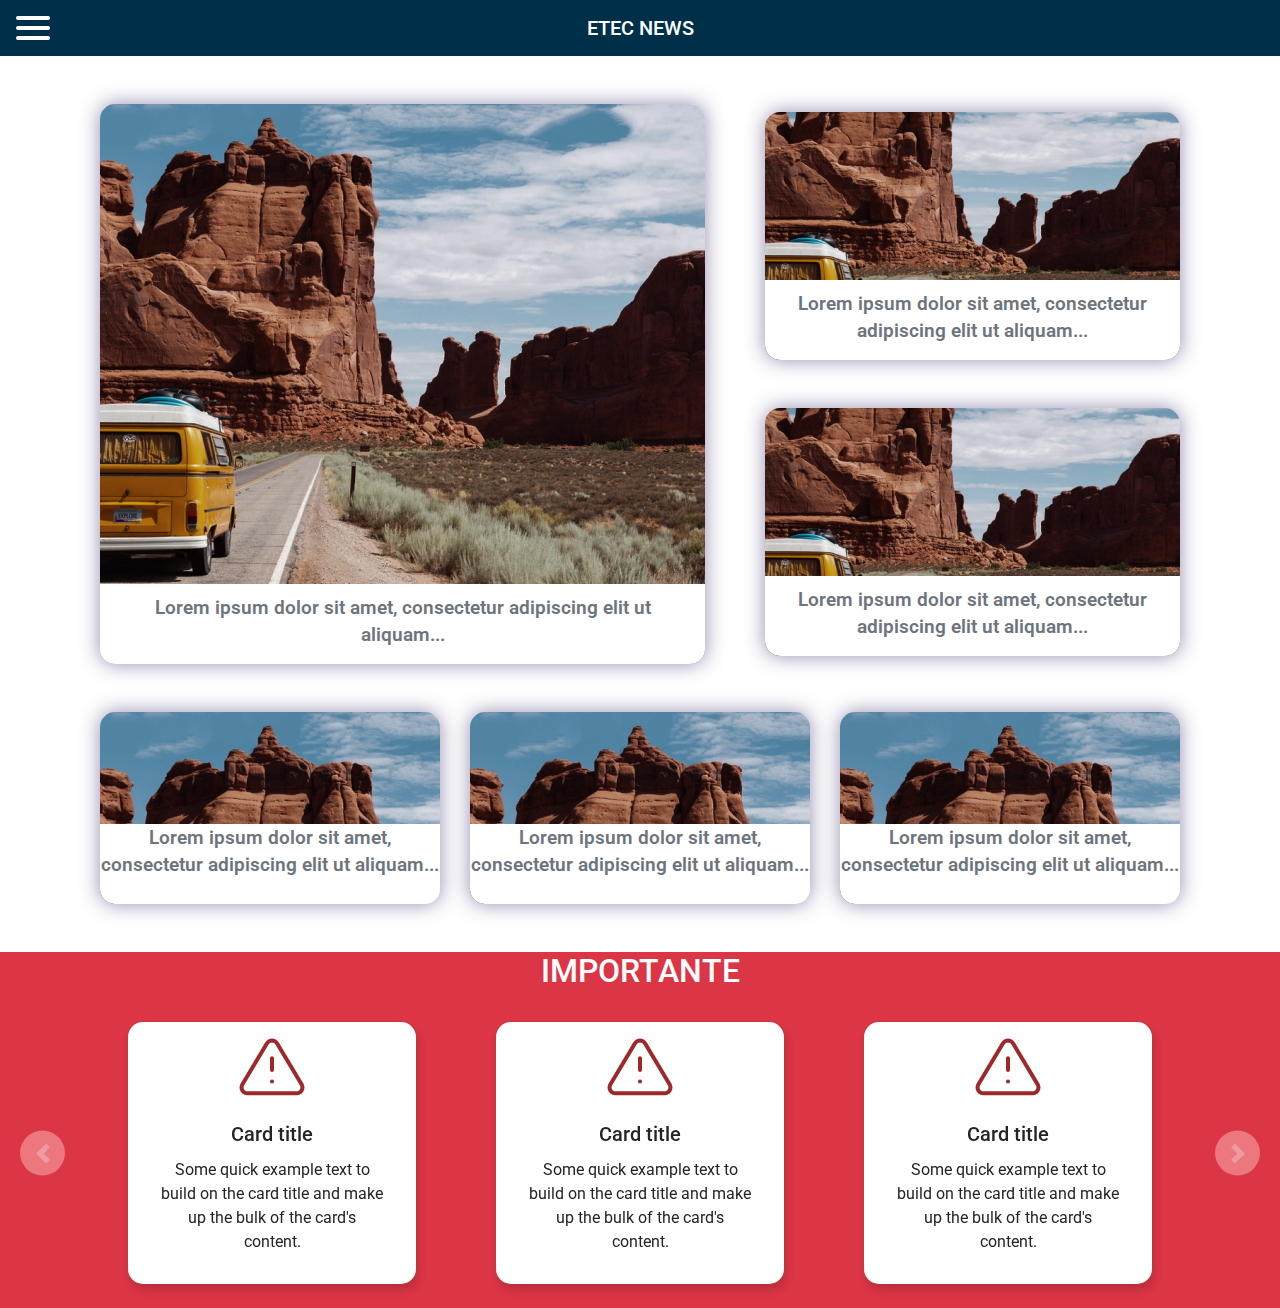
==== home.html @ cc4f2d18 "home" ====
<!doctype html>
<html lang="pt-br">

<head>
    <meta charset="utf-8">
    <meta name="viewport" content="width=device-width, initial-scale=1, shrink-to-fit=no">
    <link rel="stylesheet" href="https://stackpath.bootstrapcdn.com/bootstrap/4.3.1/css/bootstrap.min.css" integrity="sha384-ggOyR0iXCbMQv3Xipma34MD+dH/1fQ784/j6cY/iJTQUOhcWr7x9JvoRxT2MZw1T" crossorigin="anonymous">
    <link rel="stylesheet" href="./css/global.css">
    <title>Etec News</title>
</head>

<body>
    <!-- NAVBAR // SIDEBAR -->
    <nav class="navbar fixed-top">
        <button class="btn menu-btn ">
    <img src="./img/menu.svg" alt="menu" id="abrir">
    </button>
        <h2 class="navbar-brand mx-auto my-auto">ETEC NEWS</h2>

        <div class="dark">
            <!-- SIDEBARR -->
            <div class="sidebar">
                <header>
                    <h3 class="text-center logo-sidebar">ETEC NEWS</h3>
                    <button class="fechar">
                <img src="./img/fechar.svg" alt="fechar">
            </button>
                </header>
                <ul class="category">
                    <li>
                        <img src="./img/home.svg" alt="home">
                        <a href="#"></i>Home</a>
                    </li>
                    <li>
                        <img src="./img/alert-circle.svg" alt="avisos">
                        <a href="#"></i>Avisos</a>
                    </li>
                    <li>
                        <img src="./img/paperclip.svg" alt="noticias">
                        <a href="#"></i>Notícias</a>
                    </li>
                    <li>
                        <img src="./img/film.svg" alt="videos">
                        <a href="#"></i>Vídeos</a>
                    </li>
                </ul>
                <ul class="Help">
                    <li><img src="./img/mail.svg" alt="email">
                        <a href="#"></i>Contate-nos</a>
                    </li>
                    <li><img src="./img/help-circle.svg" alt="duvidas">
                        <a href="#"></i>Dúvidas</a>
                    </li>
                </ul>
            </div>
    </nav>

    <!-- CARDS HOME -->
    <div class="container mt-5 home">
        <div class="row mt-5">
            <div class="col-12 col-sm-12 col-md-7">
                <div class="container-fluid">
                    <div class="row">
                        <div class="col-12 col-sm-12 col-md-12">
                            <div class="box card-home-principal">
                                <div class="content">
                                    <p class="text-secondary">Lorem ipsum dolor sit amet, consectetur adipiscing elit ut aliquam...</p>
                                    <button class="btn btn-primary ver-mais">Ver Mais</button>
                                </div>
                            </div>
                        </div>
                    </div>
                </div>
            </div>
            <div class="col-12 col-sm-12 col-md-5">

                <div class="container-fluid">
                    <div class="row mt-md-2">

                        <div class="col-sm-12 col-md-12">
                            <div class="box card-home  mt-4 mt-md-0">
                                <div class="box card-secundary">
                                    <div class="content">
                                        <p class="text-secondary">Lorem ipsum dolor sit amet, consectetur adipiscing elit ut aliquam...</p>
                                        <button class="btn btn-primary ver-mais">Ver Mais</button>
                                    </div>
                                </div>
                            </div>
                        </div>
                    </div>
                    <div class="row mt-md-5">

                        <div class="col-sm-12 col-md-12">
                            <div class="box card-home mt-4 mt-md-0">
                                <div class="box card-secundary">
                                    <div class="content">
                                        <p class="text-secondary">Lorem ipsum dolor sit amet, consectetur adipiscing elit ut aliquam...</p>
                                        <button class="btn btn-primary ver-mais">Ver Mais</button>
                                    </div>
                                </div>
                            </div>
                        </div>
                    </div>
                </div>
            </div>
        </div>
        <div class="row mt-5">
            <div class="col-12 col-sm-12 col-md-12">

                <div class="container-fluid">
                    <div class="row">
                        <div class="col-sm-4">
                            <div class="box card-home  mt-4 mt-md-0">
                                <div class="box card-tertiary">
                                    <div class="content">
                                        <p class="text-secondary">Lorem ipsum dolor sit amet, consectetur adipiscing elit ut aliquam...</p>
                                        <button class="btn btn-primary ver-mais">Ver Mais</button>
                                    </div>
                                </div>
                            </div>
                        </div>
                        <div class="col-sm-4">
                            <div class="box card-home  mt-4 mt-md-0">
                                <div class="box card-tertiary">
                                    <div class="content">
                                        <p class="text-secondary">Lorem ipsum dolor sit amet, consectetur adipiscing elit ut aliquam...</p>
                                        <button class="btn btn-primary ver-mais">Ver Mais</button>
                                    </div>
                                </div>
                            </div>
                        </div>
                        <div class="col-sm-4">
                            <div class="box card-home  mt-4 mt-md-0">
                                <div class="box card-tertiary">
                                    <div class="content">
                                        <p class="text-secondary">Lorem ipsum dolor sit amet, consectetur adipiscing elit ut aliquam...</p>
                                        <button class="btn btn-primary ver-mais">Ver Mais</button>
                                    </div>
                                </div>
                            </div>
                        </div>
                    </div>
                </div>
            </div>
        </div>
    </div>
    </div>

    <!-- AVISOS -->
    <div class="bg-danger mt-5">
        <h2 class="text-white text-center">IMPORTANTE</h2>
        <div id="carouselExampleControls" class="carousel slide" data-ride="carousel">
            <div class="carousel-inner">
                <div class="carousel-item active">
                    <div class="cards-wrapper">
                        <div class="card d-md-block" style="width: 18rem;">
                            <img src="img/alert-triangle.svg" class="card-img-top mx-auto" alt="...">
                            <div class="card-body">
                                <h5 class="card-title text-center">Card title</h5>
                                <p class="card-text">Some quick example text to build on the card title and make up the bulk of the card's content.</p>
                            </div>
                        </div>
                        <div class="card d-none d-md-block" style="width: 18rem;">
                            <img src="img/alert-triangle.svg" class="card-img-top mx-auto" alt="...">
                            <div class="card-body">
                                <h5 class="card-title text-center">Card title</h5>
                                <p class="card-text ">Some quick example text to build on the card title and make up the bulk of the card's content.</p>
                            </div>
                        </div>
                        <div class="card d-none d-md-block" style="width: 18rem;">
                            <img src="img/alert-triangle.svg" class="card-img-top mx-auto" alt="...">
                            <div class="card-body">
                                <h5 class="card-title text-center">Card title</h5>
                                <p class="card-text">Some quick example text to build on the card title and make up the bulk of the card's content.</p>
                            </div>
                        </div>
                    </div>
                </div>
                <div class="carousel-item">
                    <div class="cards-wrapper">
                        <div class="card d-md-block" style="width: 18rem;">
                            <img src="img/alert-triangle.svg" class="card-img-top mx-auto" alt="...">
                            <div class="card-body">
                                <h5 class="card-title text-center">Card title</h5>
                                <p class="card-text">Some quick example text to build on the card title and make up the bulk of the card's content.</p>
                            </div>
                        </div>
                        <div class="card d-none d-md-block" style="width: 18rem;">
                            <img src="img/alert-triangle.svg" class="card-img-top mx-auto" alt="...">
                            <div class="card-body">
                                <h5 class="card-title text-center">Card title</h5>
                                <p class="card-text">Some quick example text to build on the card title and make up the bulk of the card's content.</p>
                            </div>
                        </div>
                        <div class="card d-none d-md-block" style="width: 18rem;">
                            <img src="img/alert-triangle.svg" class="card-img-top mx-auto" alt="...">
                            <div class="card-body">
                                <h5 class="card-title text-center">Card title</h5>
                                <p class="card-text">Some quick example text to build on the card title and make up the bulk of the card's content.</p>
                            </div>
                        </div>
                    </div>
                </div>
            </div>
            <a class="carousel-control-prev" href="#carouselExampleControls" role="button" data-slide="prev">
                <span class="carousel-control-prev-icon" aria-hidden="true"></span>
                <span class="sr-only">Previous</span>
            </a>
            <a class="carousel-control-next" href="#carouselExampleControls" role="button" data-slide="next">
                <span class="carousel-control-next-icon" aria-hidden="true"></span>
                <span class="sr-only">Next</span>
            </a>
        </div>
    </div>

    </div>
    <script src="./js/script.js"></script>
    <script src="https://code.jquery.com/jquery-3.3.1.slim.min.js" integrity="sha384-q8i/X+965DzO0rT7abK41JStQIAqVgRVzpbzo5smXKp4YfRvH+8abtTE1Pi6jizo" crossorigin="anonymous"></script>
    <script src="https://cdnjs.cloudflare.com/ajax/libs/popper.js/1.14.7/umd/popper.min.js" integrity="sha384-UO2eT0CpHqdSJQ6hJty5KVphtPhzWj9WO1clHTMGa3JDZwrnQq4sF86dIHNDz0W1" crossorigin="anonymous"></script>
    <script src="https://stackpath.bootstrapcdn.com/bootstrap/4.3.1/js/bootstrap.min.js" integrity="sha384-JjSmVgyd0p3pXB1rRibZUAYoIIy6OrQ6VrjIEaFf/nJGzIxFDsf4x0xIM+B07jRM" crossorigin="anonymous"></script>
</body>

</html>
---- css/global.css ----
@import url('https://fonts.googleapis.com/css2?family=Roboto:wght@100;300;400;500;700;900&display=swap');
@import url(./responsive.css);
@import url(./custom.css);
* {
    padding: 0;
    margin: 0;
    text-decoration: none;
    box-sizing: border-box;
    list-style: none;
    font-family: 'Roboto', sans-serif;
    ;
}

body {
    width: 100%;
    height: 100vh;
    background: #fff;
}

a {
    text-decoration: none !important;
    color: #000;
}

.btn:hover {
    color: #fff !important;
}

.home {
    margin-top: 30px !important;
}

.btn:focus {
    outline: none !important;
    box-shadow: none;
}
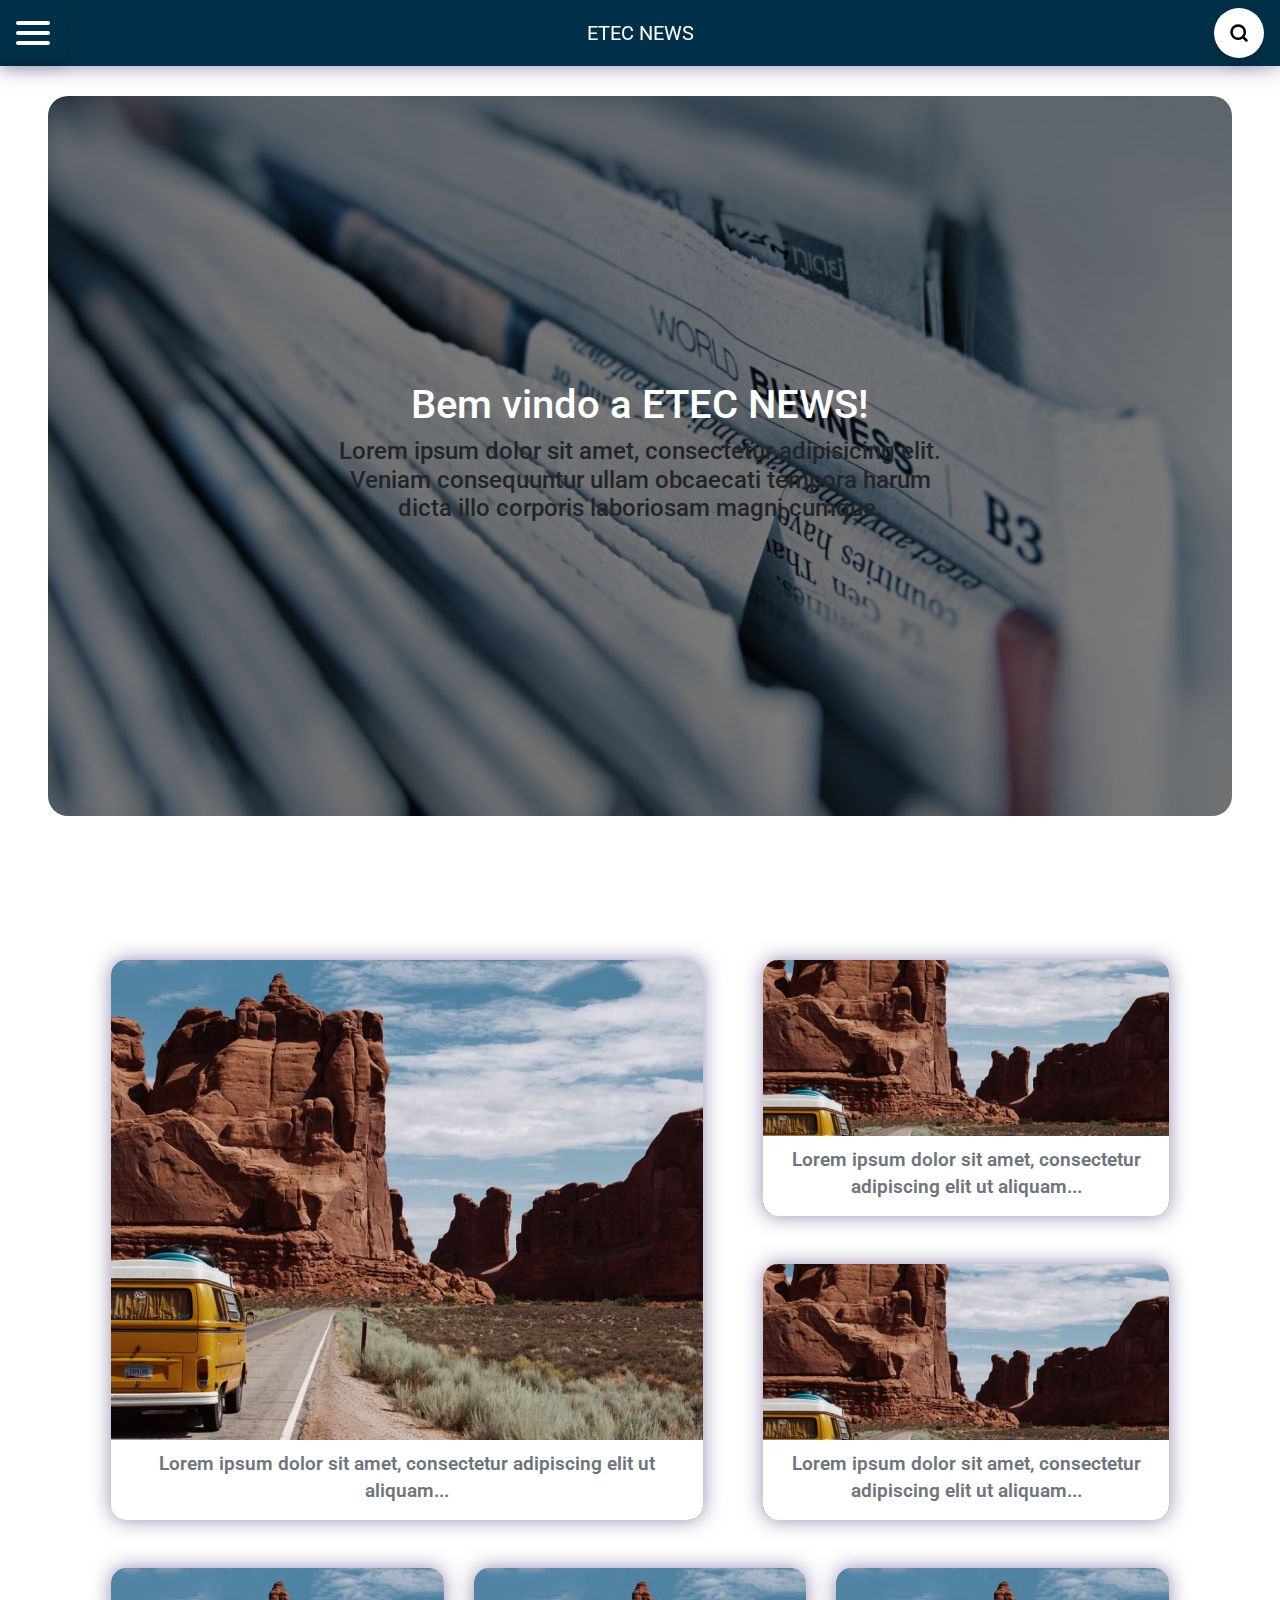
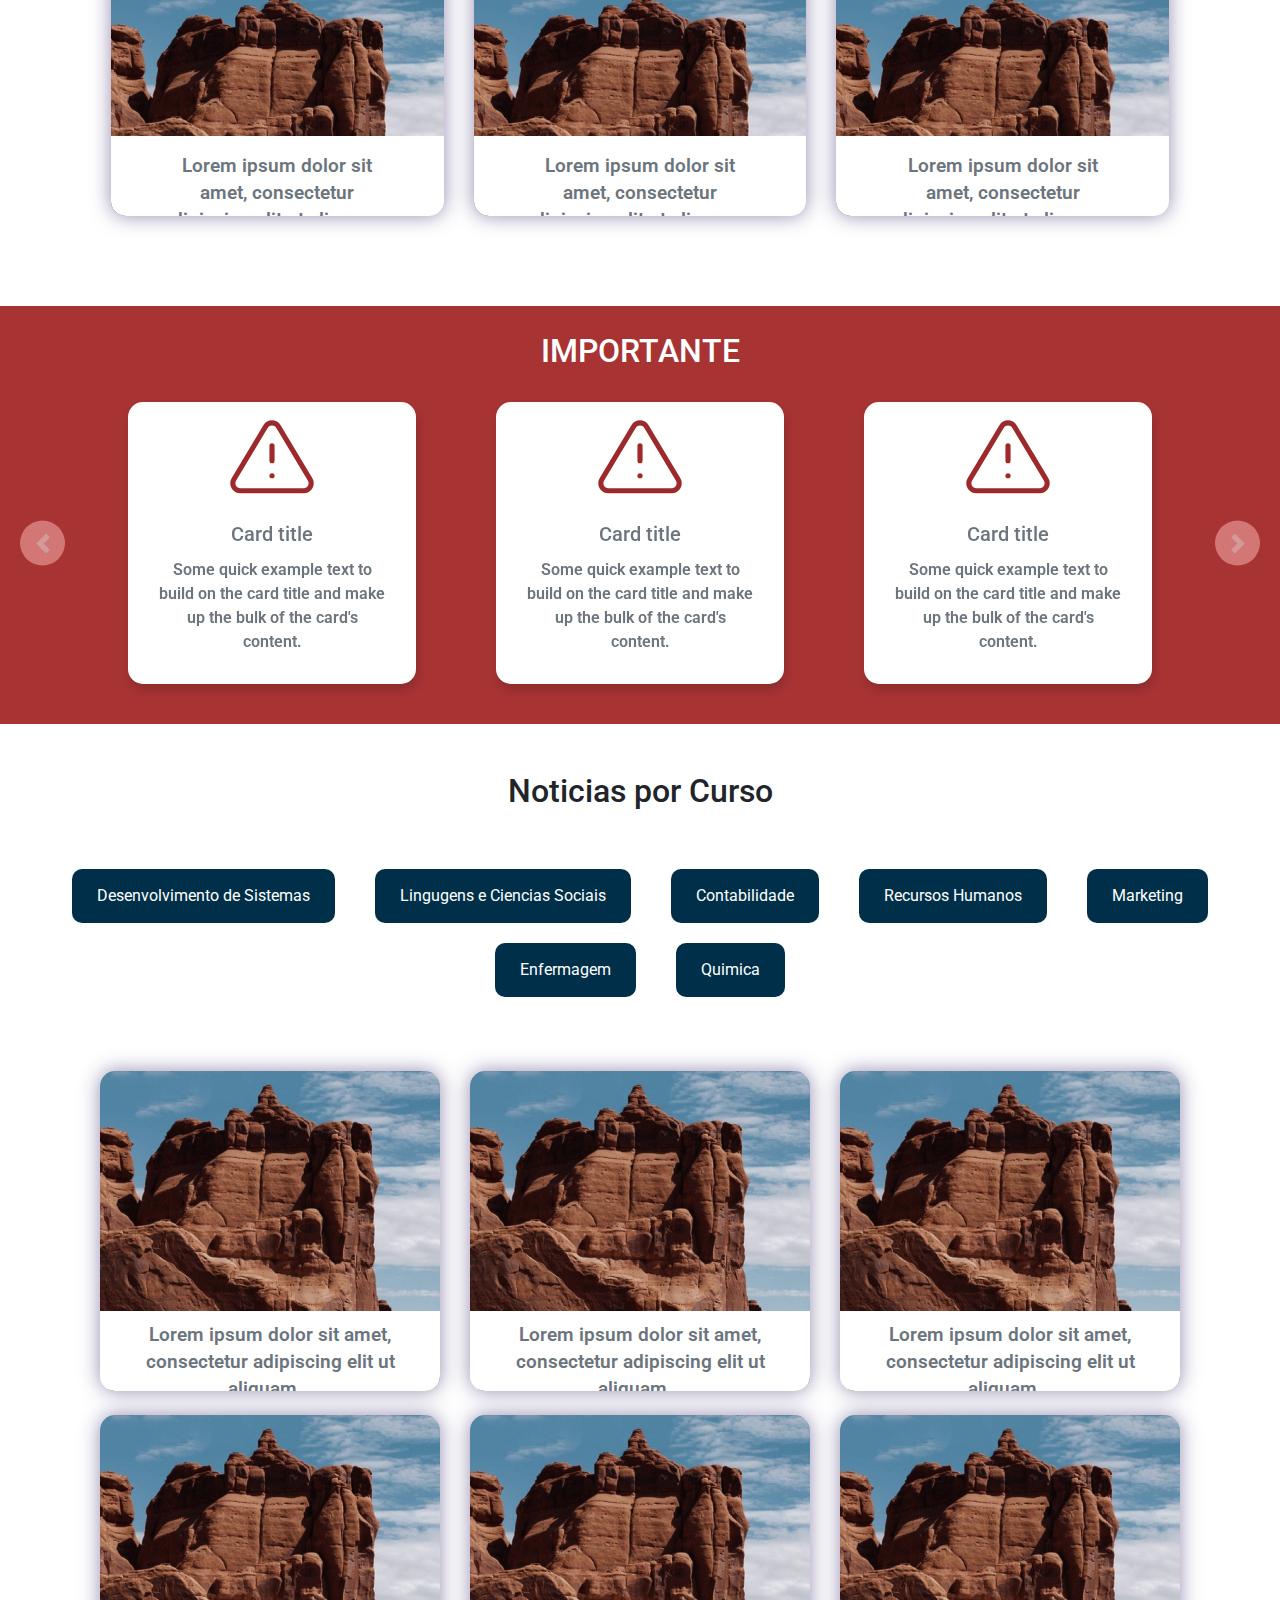
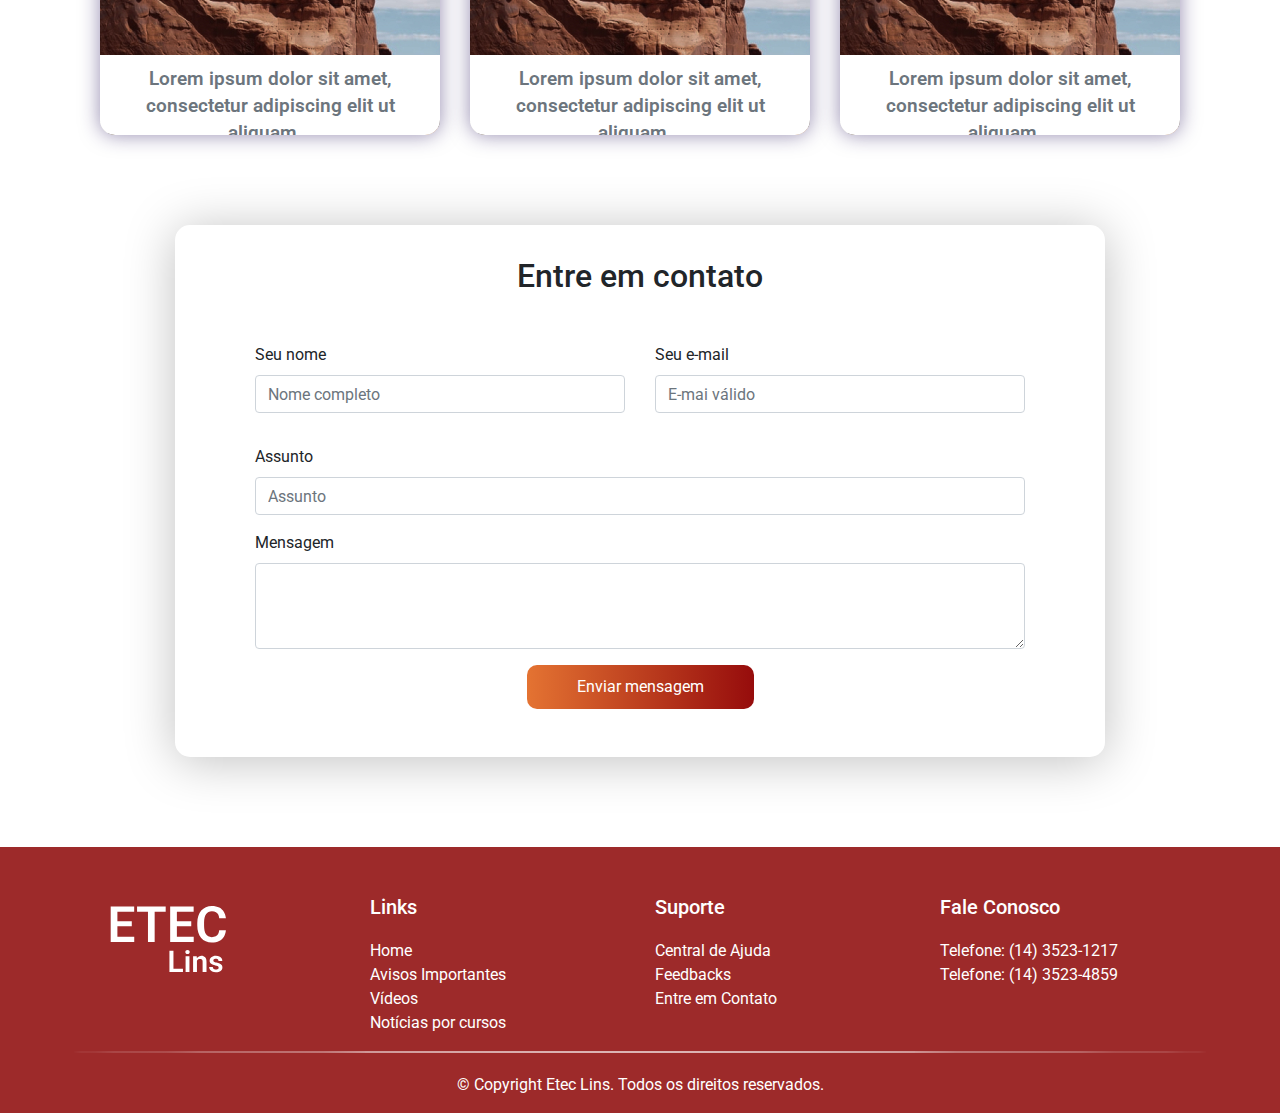
==== commit 68082899: "nova formula" ====
--- a/home.html
+++ b/home.html
@@ -10,62 +10,86 @@
 </head>
 
 <body>
+
+    
     <!-- NAVBAR // SIDEBAR -->
-    <nav class="navbar fixed-top">
-        <button class="btn menu-btn ">
-    <img src="./img/menu.svg" alt="menu" id="abrir">
-    </button>
-        <h2 class="navbar-brand mx-auto my-auto">ETEC NEWS</h2>
-
-        <div class="dark">
-            <!-- SIDEBARR -->
-            <div class="sidebar">
-                <header>
-                    <h3 class="text-center logo-sidebar">ETEC NEWS</h3>
-                    <button class="fechar">
-                <img src="./img/fechar.svg" alt="fechar">
-            </button>
-                </header>
-                <ul class="category">
-                    <li>
-                        <img src="./img/home.svg" alt="home">
-                        <a href="#"></i>Home</a>
-                    </li>
-                    <li>
-                        <img src="./img/alert-circle.svg" alt="avisos">
-                        <a href="#"></i>Avisos</a>
-                    </li>
-                    <li>
-                        <img src="./img/paperclip.svg" alt="noticias">
-                        <a href="#"></i>Notícias</a>
-                    </li>
-                    <li>
-                        <img src="./img/film.svg" alt="videos">
-                        <a href="#"></i>Vídeos</a>
-                    </li>
-                </ul>
-                <ul class="Help">
-                    <li><img src="./img/mail.svg" alt="email">
-                        <a href="#"></i>Contate-nos</a>
-                    </li>
-                    <li><img src="./img/help-circle.svg" alt="duvidas">
-                        <a href="#"></i>Dúvidas</a>
-                    </li>
-                </ul>
-            </div>
-    </nav>
+<nav class="navbar fixed-top">
+    <button class="btn menu-btn shadow">
+<img src="./img/menu.svg" alt="menu" id="abrir">
+</button>
+    <a class="navbar-brand text-white nav-logo mr-auto" href="home.html">ETEC NEWS</a>
+    <div class="search-box ml-auto shadow">
+        <input type="text" class="search-input" placeholder="Procurando por algo?">
+        <a class="search-btn" href="#">
+        <img src="/img/search.svg" alt="search">
+        </a>
+    </div>
+</nav>
+
+    <!-- SIDEBARR -->
+        <div class="sidebar d-flex flex-column justify-content-between">
+            <header>
+                <h3 class="text-center logo-sidebar">ETEC NEWS</h3>
+                <button class="fechar">
+            <img src="./img/fechar.svg" alt="fechar">
+        </button>
+            </header>
+
+            <input type="text" placeholder="Procurando por algo?" class="search-input-sidebar px-2 focus-0">
+
+            <ul class="category">
+                <li>
+                    <img src="./img/home.svg" alt="home">
+                    <a href="#home"></i>Home</a>
+                </li>
+                <li>
+                    <img src="./img/alert-circle.svg" alt="avisos">
+                    <a href="#avisos"></i>Avisos</a>
+                </li>
+                <li>
+                    <img src="./img/paperclip.svg" alt="noticias">
+                    <a href="#noticias"></i>Notícias</a>
+                </li>
+                <li>
+                    <img src="./img/film.svg" alt="videos">
+                    <a href="#videos"></i>Vídeos</a>
+                </li>
+            </ul>
+            <ul class="Help">
+                <li><img src="./img/mail.svg" alt="email">
+                    <a href="#contato"></i>Contate-nos</a>
+                </li>
+                <li><img src="./img/help-circle.svg" alt="duvidas">
+                    <a href="#footer"></i>Dúvidas</a>
+                </li>
+            </ul>
+        </div>
+</nav>
+
+<div class="container-fluid p-5 mt-5">
+    <div class="row">
+        <div class="col-12">
+            <div class="home-img">
+                <div class="home-content">
+                <h1 class="text-center text-white">Bem vindo a ETEC NEWS!</h1>
+                <h4 class="text-center">Lorem ipsum dolor sit amet, consectetur adipisicing elit. Veniam consequuntur ullam obcaecati tempora harum dicta illo corporis laboriosam magni cumque.</h4>
+                </div>
+            </div>
+        </div>
+    </div>
+</div>
 
     <!-- CARDS HOME -->
-    <div class="container mt-5 home">
-        <div class="row mt-5">
+    <div class="container-fluid px-md-5 home">
+        <div class="row mt-5 px-md-5">
             <div class="col-12 col-sm-12 col-md-7">
                 <div class="container-fluid">
                     <div class="row">
                         <div class="col-12 col-sm-12 col-md-12">
-                            <div class="box card-home-principal">
+                            <div class="box card-home-principal mt-5">
                                 <div class="content">
                                     <p class="text-secondary">Lorem ipsum dolor sit amet, consectetur adipiscing elit ut aliquam...</p>
-                                    <button class="btn btn-primary ver-mais">Ver Mais</button>
+                                    <a class="btn btn-primary ver-mais" href="noticias.html">Ver Mais</a>
                                 </div>
                             </div>
                         </div>
@@ -75,14 +99,13 @@
             <div class="col-12 col-sm-12 col-md-5">
 
                 <div class="container-fluid">
-                    <div class="row mt-md-2">
-
+                    <div class="row mt-md-4">
                         <div class="col-sm-12 col-md-12">
-                            <div class="box card-home  mt-4 mt-md-0">
-                                <div class="box card-secundary">
+                            <div class="box card-home">
+                                <div class="box card-secundary mt-4">
                                     <div class="content">
                                         <p class="text-secondary">Lorem ipsum dolor sit amet, consectetur adipiscing elit ut aliquam...</p>
-                                        <button class="btn btn-primary ver-mais">Ver Mais</button>
+                                        <a class="btn btn-primary ver-mais" href="noticias.html">Ver Mais</a>
                                     </div>
                                 </div>
                             </div>
@@ -95,46 +118,46 @@
                                 <div class="box card-secundary">
                                     <div class="content">
                                         <p class="text-secondary">Lorem ipsum dolor sit amet, consectetur adipiscing elit ut aliquam...</p>
-                                        <button class="btn btn-primary ver-mais">Ver Mais</button>
-                                    </div>
-                                </div>
-                            </div>
-                        </div>
-                    </div>
-                </div>
-            </div>
-        </div>
-        <div class="row mt-5">
+                                        <a class="btn btn-primary ver-mais" href="noticias.html">Ver Mais</a>
+                                    </div>
+                                </div>
+                            </div>
+                        </div>
+                    </div>
+                </div>
+            </div>
+        </div>
+        <div class="row mt-md-5">
             <div class="col-12 col-sm-12 col-md-12">
 
                 <div class="container-fluid">
-                    <div class="row">
-                        <div class="col-sm-4">
+                    <div class="row px-md-5">
+                        <div class="col-sm-12 col-12 col-md-4">
                             <div class="box card-home  mt-4 mt-md-0">
                                 <div class="box card-tertiary">
-                                    <div class="content">
+                                    <div class="content px-5 py-3">
                                         <p class="text-secondary">Lorem ipsum dolor sit amet, consectetur adipiscing elit ut aliquam...</p>
-                                        <button class="btn btn-primary ver-mais">Ver Mais</button>
-                                    </div>
-                                </div>
-                            </div>
-                        </div>
-                        <div class="col-sm-4">
+                                        <a class="btn btn-primary ver-mais" href="noticias.html">Ver Mais</a>
+                                    </div>
+                                </div>
+                            </div>
+                        </div>
+                        <div class="col-sm-12 col-12 col-md-4">
                             <div class="box card-home  mt-4 mt-md-0">
                                 <div class="box card-tertiary">
-                                    <div class="content">
+                                    <div class="content px-5 py-3">
                                         <p class="text-secondary">Lorem ipsum dolor sit amet, consectetur adipiscing elit ut aliquam...</p>
-                                        <button class="btn btn-primary ver-mais">Ver Mais</button>
-                                    </div>
-                                </div>
-                            </div>
-                        </div>
-                        <div class="col-sm-4">
+                                        <a class="btn btn-primary ver-mais" href="noticias.html">Ver Mais</a>
+                                    </div>
+                                </div>
+                            </div>
+                        </div>
+                        <div class="col-12 col-sm-12 col-md-4">
                             <div class="box card-home  mt-4 mt-md-0">
                                 <div class="box card-tertiary">
-                                    <div class="content">
+                                    <div class="content px-5 py-3">
                                         <p class="text-secondary">Lorem ipsum dolor sit amet, consectetur adipiscing elit ut aliquam...</p>
-                                        <button class="btn btn-primary ver-mais">Ver Mais</button>
+                                        <a class="btn btn-primary ver-mais" href="noticias.html">Ver Mais</a>
                                     </div>
                                 </div>
                             </div>
@@ -145,9 +168,9 @@
         </div>
     </div>
     </div>
-
+    
     <!-- AVISOS -->
-    <div class="bg-danger mt-5">
+    <div class=" avisos py-3">
         <h2 class="text-white text-center">IMPORTANTE</h2>
         <div id="carouselExampleControls" class="carousel slide" data-ride="carousel">
             <div class="carousel-inner">
@@ -213,7 +236,514 @@
         </div>
     </div>
 
+
+    <!-- NOTICIAS POR CURSO -->
+    <h2 class="text-center mt-5">Noticias por Curso</h2>
+    <nav>
+        <div class="nav  mt-5 d-flex justify-content-center cursos" id="nav-tab" role="tablist">
+            <a class="nav-item nav-link active" id="DS-tab" data-toggle="tab" href="#DS" role="tab" aria-controls="DS" aria-selected="true">Desenvolvimento de Sistemas</a>
+            <a class="nav-item nav-link" id="LIN-tab" data-toggle="tab" href="#LIN" role="tab" aria-controls="LIN" aria-selected="false">Lingugens e Ciencias Sociais</a>
+            <a class="nav-item nav-link" id="CONT-tab" data-toggle="tab" href="#CONT" role="tab" aria-controls="CONT" aria-selected="false">Contabilidade</a>
+            <a class="nav-item nav-link" id="RH-tab" data-toggle="tab" href="#RH" role="tab" aria-controls="RH" aria-selected="false">Recursos Humanos</a>
+            <a class="nav-item nav-link" id="MAR-tab" data-toggle="tab" href="#MAR" role="tab" aria-controls="MAR" aria-selected="false">Marketing</a>
+            <a class="nav-item nav-link" id="ENF-tab" data-toggle="tab" href="#ENF" role="tab" aria-controls="ENF" aria-selected="false">Enfermagem</a>
+            <a class="nav-item nav-link" id="QUI-tab" data-toggle="tab" href="#QUI" role="tab" aria-controls="QUI" aria-selected="false">Quimica</a>
+        </div>
+    </nav>
+
+    <div class="tab-content" id="nav-tabContent">
+        <div class="tab-pane fade show active" id="DS" role="tabpanel" aria-labelledby="DS-tab">
+            <div class="container ">
+                <div class="row mt-3">
+                    <div class="col-12 col-sm-12 col-md-12">
+                        <div class="container-fluid mt-5">
+                            <div class="row">
+                                <div class="col-sm-4 mt-sm-4 mt-md-0">
+                                    <div class="box card-new">
+                                        <div class="content">
+                                            <p class="text-secondary">Lorem ipsum dolor sit amet, consectetur adipiscing elit ut aliquam...</p>
+                                            <button class="btn btn-primary ver-mais">Ver Mais</button>
+                                        </div>
+                                    </div>
+                                </div>
+                                <div class="col-sm-4 mt-md-0 mt-5">
+                                    <div class="box card-new">
+                                        <div class="content">
+                                            <p class="text-secondary">Lorem ipsum dolor sit amet, consectetur adipiscing elit ut aliquam...</p>
+                                            <button class="btn btn-primary ver-mais">Ver Mais</button>
+                                        </div>
+                                    </div>
+                                </div>
+                                <div class="col-sm-4 mt-md-0 mt-5">
+                                    <div class="box card-new">
+                                        <div class="content">
+                                            <p class="text-secondary">Lorem ipsum dolor sit amet, consectetur adipiscing elit ut aliquam...</p>
+                                            <button class="btn btn-primary ver-mais">Ver Mais</button>
+                                        </div>
+                                    </div>
+                                </div>
+                                <div class="col-sm-4 mt-4">
+                                    <div class="box card-new">
+                                        <div class="content">
+                                            <p class="text-secondary">Lorem ipsum dolor sit amet, consectetur adipiscing elit ut aliquam...</p>
+                                            <button class="btn btn-primary ver-mais">Ver Mais</button>
+                                        </div>
+                                    </div>
+                                </div>
+                                <div class="col-sm-4 mt-4">
+                                    <div class="box card-new">
+                                        <div class="content">
+                                            <p class="text-secondary">Lorem ipsum dolor sit amet, consectetur adipiscing elit ut aliquam...</p>
+                                            <button class="btn btn-primary ver-mais">Ver Mais</button>
+                                        </div>
+                                    </div>
+                                </div>
+                                <div class="col-sm-4 mt-4">
+                                    <div class="box card-new">
+                                        <div class="content">
+                                            <p class="text-secondary">Lorem ipsum dolor sit amet, consectetur adipiscing elit ut aliquam...</p>
+                                            <button class="btn btn-primary ver-mais">Ver Mais</button>
+                                        </div>
+                                    </div>
+                                </div>
+                            </div>
+                        </div>
+                    </div>
+                </div>
+            </div>
+        </div>
+        <div class="tab-pane fade" id="LIN" role="tabpanel" aria-labelledby="LIN-tab">
+            <div class="container">
+                <div class="row mt-3">
+                    <div class="col-12 col-sm-12 col-md-12">
+                        <div class="container-fluid mt-5">
+                            <div class="row">
+                                <div class="col-sm-4">
+                                    <div class="box card-new">
+                                        <div class="content">
+                                            <p class="text-secondary">Lorem ipsum dolor sit amet, consectetur adipiscing elit ut aliquam...</p>
+                                            <button class="btn btn-primary ver-mais">Ver Mais</button>
+                                        </div>
+                                    </div>
+                                </div>
+                                <div class="col-sm-4">
+                                    <div class="box card-new mt-md-0 mt-5">
+                                        <div class="content">
+                                            <p class="text-secondary">Lorem ipsum dolor sit amet, consectetur adipiscing elit ut aliquam...</p>
+                                            <button class="btn btn-primary ver-mais">Ver Mais</button>
+                                        </div>
+                                    </div>
+                                </div>
+                                <div class="col-sm-4">
+                                    <div class="box card-new mt-md-0 mt-5">
+                                        <div class="content">
+                                            <p class="text-secondary">Lorem ipsum dolor sit amet, consectetur adipiscing elit ut aliquam...</p>
+                                            <button class="btn btn-primary ver-mais">Ver Mais</button>
+                                        </div>
+                                    </div>
+                                </div>
+                                <div class="col-sm-4 mt-4 ">
+                                    <div class="box card-new">
+                                        <div class="content">
+                                            <p class="text-secondary">Lorem ipsum dolor sit amet, consectetur adipiscing elit ut aliquam...</p>
+                                            <button class="btn btn-primary ver-mais">Ver Mais</button>
+                                        </div>
+                                    </div>
+                                </div>
+                                <div class="col-sm-4 mt-4">
+                                    <div class="box card-new">
+                                        <div class="content">
+                                            <p class="text-secondary">Lorem ipsum dolor sit amet, consectetur adipiscing elit ut aliquam...</p>
+                                            <button class="btn btn-primary ver-mais">Ver Mais</button>
+                                        </div>
+                                    </div>
+                                </div>
+                                <div class="col-sm-4 mt-4">
+                                    <div class="box card-new">
+                                        <div class="content">
+                                            <p class="text-secondary">Lorem ipsum dolor sit amet, consectetur adipiscing elit ut aliquam...</p>
+                                            <button class="btn btn-primary ver-mais">Ver Mais</button>
+                                        </div>
+                                    </div>
+                                </div>
+                            </div>
+                        </div>
+                    </div>
+                </div>
+            </div>
+        </div>
+        <div class="tab-pane fade" id="CONT" role="tabpanel" aria-labelledby="CONT-tab">
+            <div class="container">
+                <div class="row mt-3">
+                    <div class="col-12 col-sm-12 col-md-12">
+                        <div class="container-fluid mt-5">
+                            <div class="row">
+                                <div class="col-sm-4 mt-md-0 mt-5">
+                                    <div class="box card-new">
+                                        <div class="content">
+                                            <p class="text-secondary">Lorem ipsum dolor sit amet, consectetur adipiscing elit ut aliquam...</p>
+                                            <button class="btn btn-primary ver-mais">Ver Mais</button>
+                                        </div>
+                                    </div>
+                                </div>
+                                <div class="col-sm-4 mt-md-0 mt-5">
+                                    <div class="box card-new">
+                                        <div class="content">
+                                            <p class="text-secondary">Lorem ipsum dolor sit amet, consectetur adipiscing elit ut aliquam...</p>
+                                            <button class="btn btn-primary ver-mais">Ver Mais</button>
+                                        </div>
+                                    </div>
+                                </div>
+                                <div class="col-sm-4 mt-md-0 mt-5">
+                                    <div class="box card-new">
+                                        <div class="content">
+                                            <p class="text-secondary">Lorem ipsum dolor sit amet, consectetur adipiscing elit ut aliquam...</p>
+                                            <button class="btn btn-primary ver-mais">Ver Mais</button>
+                                        </div>
+                                    </div>
+                                </div>
+                                <div class="col-sm-4 mt-4">
+                                    <div class="box card-new">
+                                        <div class="content">
+                                            <p class="text-secondary">Lorem ipsum dolor sit amet, consectetur adipiscing elit ut aliquam...</p>
+                                            <button class="btn btn-primary ver-mais">Ver Mais</button>
+                                        </div>
+                                    </div>
+                                </div>
+                                <div class="col-sm-4 mt-4">
+                                    <div class="box card-new">
+                                        <div class="content">
+                                            <p class="text-secondary">Lorem ipsum dolor sit amet, consectetur adipiscing elit ut aliquam...</p>
+                                            <button class="btn btn-primary ver-mais">Ver Mais</button>
+                                        </div>
+                                    </div>
+                                </div>
+                                <div class="col-sm-4 mt-4">
+                                    <div class="box card-new">
+                                        <div class="content">
+                                            <p class="text-secondary">Lorem ipsum dolor sit amet, consectetur adipiscing elit ut aliquam...</p>
+                                            <button class="btn btn-primary ver-mais">Ver Mais</button>
+                                        </div>
+                                    </div>
+                                </div>
+                            </div>
+                        </div>
+                    </div>
+                </div>
+            </div>
+        </div>
+        <div class="tab-pane fade" id="RH" role="tabpanel" aria-labelledby="RH-tab">
+            <div class="container">
+                <div class="row mt-3">
+                    <div class="col-12 col-sm-12 col-md-12">
+                        <div class="container-fluid mt-5">
+                            <div class="row">
+                                <div class="col-sm-4 mt-md-0 mt-5">
+                                    <div class="box card-new">
+                                        <div class="content">
+                                            <p class="text-secondary">Lorem ipsum dolor sit amet, consectetur adipiscing elit ut aliquam...</p>
+                                            <button class="btn btn-primary ver-mais">Ver Mais</button>
+                                        </div>
+                                    </div>
+                                </div>
+                                <div class="col-sm-4 mt-md-0 mt-5">
+                                    <div class="box card-new">
+                                        <div class="content">
+                                            <p class="text-secondary">Lorem ipsum dolor sit amet, consectetur adipiscing elit ut aliquam...</p>
+                                            <button class="btn btn-primary ver-mais">Ver Mais</button>
+                                        </div>
+                                    </div>
+                                </div>
+                                <div class="col-sm-4 mt-md-0 mt-5">
+                                    <div class="box card-new">
+                                        <div class="content">
+                                            <p class="text-secondary">Lorem ipsum dolor sit amet, consectetur adipiscing elit ut aliquam...</p>
+                                            <button class="btn btn-primary ver-mais">Ver Mais</button>
+                                        </div>
+                                    </div>
+                                </div>
+                                <div class="col-sm-4 mt-4">
+                                    <div class="box card-new">
+                                        <div class="content">
+                                            <p class="text-secondary">Lorem ipsum dolor sit amet, consectetur adipiscing elit ut aliquam...</p>
+                                            <button class="btn btn-primary ver-mais">Ver Mais</button>
+                                        </div>
+                                    </div>
+                                </div>
+                                <div class="col-sm-4 mt-4">
+                                    <div class="box card-new">
+                                        <div class="content">
+                                            <p class="text-secondary">Lorem ipsum dolor sit amet, consectetur adipiscing elit ut aliquam...</p>
+                                            <button class="btn btn-primary ver-mais">Ver Mais</button>
+                                        </div>
+                                    </div>
+                                </div>
+                                <div class="col-sm-4 mt-4">
+                                    <div class="box card-new">
+                                        <div class="content">
+                                            <p class="text-secondary">Lorem ipsum dolor sit amet, consectetur adipiscing elit ut aliquam...</p>
+                                            <button class="btn btn-primary ver-mais">Ver Mais</button>
+                                        </div>
+                                    </div>
+                                </div>
+                            </div>
+                        </div>
+                    </div>
+                </div>
+            </div>
+        </div>
+        <div class="tab-pane fade" id="MAR" role="tabpanel" aria-labelledby="MAR-tab">
+            <div class="container">
+                <div class="row mt-3">
+                    <div class="col-12 col-sm-12 col-md-12">
+                        <div class="container-fluid mt-5">
+                            <div class="row">
+                                <div class="col-sm-4 mt-md-0 mt-5">
+                                    <div class="box card-new">
+                                        <div class="content">
+                                            <p class="text-secondary">Lorem ipsum dolor sit amet, consectetur adipiscing elit ut aliquam...</p>
+                                            <button class="btn btn-primary ver-mais">Ver Mais</button>
+                                        </div>
+                                    </div>
+                                </div>
+                                <div class="col-sm-4 mt-md-0 mt-5">
+                                    <div class="box card-new">
+                                        <div class="content">
+                                            <p class="text-secondary">Lorem ipsum dolor sit amet, consectetur adipiscing elit ut aliquam...</p>
+                                            <button class="btn btn-primary ver-mais">Ver Mais</button>
+                                        </div>
+                                    </div>
+                                </div>
+                                <div class="col-sm-4 mt-md-0 mt-5">
+                                    <div class="box card-new">
+                                        <div class="content">
+                                            <p class="text-secondary">Lorem ipsum dolor sit amet, consectetur adipiscing elit ut aliquam...</p>
+                                            <button class="btn btn-primary ver-mais">Ver Mais</button>
+                                        </div>
+                                    </div>
+                                </div>
+                                <div class="col-sm-4 mt-4">
+                                    <div class="box card-new">
+                                        <div class="content">
+                                            <p class="text-secondary">Lorem ipsum dolor sit amet, consectetur adipiscing elit ut aliquam...</p>
+                                            <button class="btn btn-primary ver-mais">Ver Mais</button>
+                                        </div>
+                                    </div>
+                                </div>
+                                <div class="col-sm-4 mt-4">
+                                    <div class="box card-new">
+                                        <div class="content">
+                                            <p class="text-secondary">Lorem ipsum dolor sit amet, consectetur adipiscing elit ut aliquam...</p>
+                                            <button class="btn btn-primary ver-mais">Ver Mais</button>
+                                        </div>
+                                    </div>
+                                </div>
+                                <div class="col-sm-4 mt-4">
+                                    <div class="box card-new">
+                                        <div class="content">
+                                            <p class="text-secondary">Lorem ipsum dolor sit amet, consectetur adipiscing elit ut aliquam...</p>
+                                            <button class="btn btn-primary ver-mais">Ver Mais</button>
+                                        </div>
+                                    </div>
+                                </div>
+                            </div>
+                        </div>
+                    </div>
+                </div>
+            </div>
+        </div>
+        <div class="tab-pane fade" id="ENF" role="tabpanel" aria-labelledby="ENF-tab">
+            <div class="container">
+                <div class="row mt-3">
+                    <div class="col-12 col-sm-12 col-md-12">
+                        <div class="container-fluid mt-5">
+                            <div class="row">
+                                <div class="col-sm-4 mt-md-0 mt-5">
+                                    <div class="box card-new">
+                                        <div class="content">
+                                            <p class="text-secondary">Lorem ipsum dolor sit amet, consectetur adipiscing elit ut aliquam...</p>
+                                            <button class="btn btn-primary ver-mais">Ver Mais</button>
+                                        </div>
+                                    </div>
+                                </div>
+                                <div class="col-sm-4 mt-md-0 mt-5">
+                                    <div class="box card-new">
+                                        <div class="content">
+                                            <p class="text-secondary">Lorem ipsum dolor sit amet, consectetur adipiscing elit ut aliquam...</p>
+                                            <button class="btn btn-primary ver-mais">Ver Mais</button>
+                                        </div>
+                                    </div>
+                                </div>
+                                <div class="col-sm-4 mt-md-0 mt-5">
+                                    <div class="box card-new">
+                                        <div class="content">
+                                            <p class="text-secondary">Lorem ipsum dolor sit amet, consectetur adipiscing elit ut aliquam...</p>
+                                            <button class="btn btn-primary ver-mais">Ver Mais</button>
+                                        </div>
+                                    </div>
+                                </div>
+                                <div class="col-sm-4 mt-4">
+                                    <div class="box card-new">
+                                        <div class="content">
+                                            <p class="text-secondary">Lorem ipsum dolor sit amet, consectetur adipiscing elit ut aliquam...</p>
+                                            <button class="btn btn-primary ver-mais">Ver Mais</button>
+                                        </div>
+                                    </div>
+                                </div>
+                                <div class="col-sm-4 mt-4">
+                                    <div class="box card-new">
+                                        <div class="content">
+                                            <p class="text-secondary">Lorem ipsum dolor sit amet, consectetur adipiscing elit ut aliquam...</p>
+                                            <button class="btn btn-primary ver-mais">Ver Mais</button>
+                                        </div>
+                                    </div>
+                                </div>
+                                <div class="col-sm-4 mt-4">
+                                    <div class="box card-new">
+                                        <div class="content">
+                                            <p class="text-secondary">Lorem ipsum dolor sit amet, consectetur adipiscing elit ut aliquam...</p>
+                                            <button class="btn btn-primary ver-mais">Ver Mais</button>
+                                        </div>
+                                    </div>
+                                </div>
+                            </div>
+                        </div>
+                    </div>
+                </div>
+            </div>
+        </div>
+        <div class="tab-pane fade" id="QUI" role="tabpanel" aria-labelledby="QUI-tab">
+            <div class="container">
+                <div class="row mt-3">
+                    <div class="col-12 col-sm-12 col-md-12">
+                        <div class="container-fluid mt-5">
+                            <div class="row">
+                                <div class="col-sm-4 mt-md-0 mt-5">
+                                    <div class="box card-new">
+                                        <div class="content">
+                                            <p class="text-secondary">Lorem ipsum dolor sit amet, consectetur adipiscing elit ut aliquam...</p>
+                                            <button class="btn btn-primary ver-mais">Ver Mais</button>
+                                        </div>
+                                    </div>
+                                </div>
+                                <div class="col-sm-4 mt-md-0 mt-5">
+                                    <div class="box card-new">
+                                        <div class="content">
+                                            <p class="text-secondary">Lorem ipsum dolor sit amet, consectetur adipiscing elit ut aliquam...</p>
+                                            <button class="btn btn-primary ver-mais">Ver Mais</button>
+                                        </div>
+                                    </div>
+                                </div>
+                                <div class="col-sm-4 mt-md-0 mt-5">
+                                    <div class="box card-new">
+                                        <div class="content">
+                                            <p class="text-secondary">Lorem ipsum dolor sit amet, consectetur adipiscing elit ut aliquam...</p>
+                                            <button class="btn btn-primary ver-mais">Ver Mais</button>
+                                        </div>
+                                    </div>
+                                </div>
+                                <div class="col-sm-4 mt-4">
+                                    <div class="box card-new">
+                                        <div class="content">
+                                            <p class="text-secondary">Lorem ipsum dolor sit amet, consectetur adipiscing elit ut aliquam...</p>
+                                            <button class="btn btn-primary ver-mais">Ver Mais</button>
+                                        </div>
+                                    </div>
+                                </div>
+                                <div class="col-sm-4 mt-4">
+                                    <div class="box card-new">
+                                        <div class="content">
+                                            <p class="text-secondary">Lorem ipsum dolor sit amet, consectetur adipiscing elit ut aliquam...</p>
+                                            <button class="btn btn-primary ver-mais">Ver Mais</button>
+                                        </div>
+                                    </div>
+                                </div>
+                                <div class="col-sm-4 mt-4">
+                                    <div class="box card-new">
+                                        <div class="content">
+                                            <p class="text-secondary">Lorem ipsum dolor sit amet, consectetur adipiscing elit ut aliquam...</p>
+                                            <button class="btn btn-primary ver-mais">Ver Mais</button>
+                                        </div>
+                                    </div>
+                                </div>
+                            </div>
+                        </div>
+                    </div>
+                </div>
+            </div>
+            <div>
+            </div>
+        </div>
+
+
     </div>
+
+    <div class="container  mt-5 contact-page">
+        <form class="contact">
+            <h2 class="text-center mb-5">Entre em contato</h2>
+            <div class="row">
+                <div class="form-group col-md-6">
+                    <label for="name">Seu nome</label>
+                    <input type="text" name="name" class="form-control" placeholder="Nome completo" required="">
+                </div>
+                <div class="form-group col-md-6 mt-3 mt-md-0">
+                    <label for="name">Seu e-mail</label>
+                    <input type="email" class="form-control" name="email" placeholder="E-mai válido" required="">
+                </div>
+            </div>
+            <div class="form-group mt-3">
+                <label for="name">Assunto</label>
+                <input type="text" class="form-control" name="subject" placeholder="Assunto" required="">
+            </div>
+            <div class="form-group mt-3">
+                <label for="name">Mensagem</label>
+                <textarea class="form-control" name="message" rows="3" required=""></textarea>
+            </div>
+            <div class="my-3">
+                <div class="text-center"><button type="submit" class="btn btn-primary ver-mais">Enviar mensagem</button></div>
+        </form>
+        </div>
+    </div>
+
+    <!-- RODAPÉ -->
+    <div class="container-fluid mt-5 bg-dark footer" id="footer">
+        <div class="row">
+            <div class="col-12 col-sm-12 col-md-12">
+
+                <div class="container">
+                    <div class="row mt-5">
+                        <div class="col-sm-3">
+                            <img src="./img/ETEC.svg" alt="etec">
+                        </div>
+                        <div class="col-sm-3">
+                            <h5>Links</h5>
+                            <ul>
+                                <li><a href="#"> Home</a></li>
+                                <li><a href="#"> Avisos Importantes</a></li>
+                                <li><a href="#"> Vídeos</a></li>
+                                <li><a href="#"> Notícias por cursos</a></li>
+                            </ul>
+                        </div>
+                        <div class="col-sm-3">
+                            <h5>Suporte</h5>
+                            <ul>
+                                <li><a href="#"> Central de Ajuda</a></li>
+                                <li><a href="#"> Feedbacks</a></li>
+                                <li><a href="#"> Entre em Contato</a></li>
+                            </ul>
+                        </div>
+                        <div class="col-sm-3">
+                            <h5>Fale Conosco</h5>
+                            <ul>
+                                <li>Telefone: (14) 3523-1217</li>
+                                <li> Telefone: (14) 3523-4859</li>
+                            </ul>
+                        </div>
+                        <div class="border-footer"></div>
+                        <p class="text-center">© Copyright Etec Lins. Todos os direitos reservados.</p>
+                    </div>
+                </div>
+
     <script src="./js/script.js"></script>
     <script src="https://code.jquery.com/jquery-3.3.1.slim.min.js" integrity="sha384-q8i/X+965DzO0rT7abK41JStQIAqVgRVzpbzo5smXKp4YfRvH+8abtTE1Pi6jizo" crossorigin="anonymous"></script>
     <script src="https://cdnjs.cloudflare.com/ajax/libs/popper.js/1.14.7/umd/popper.min.js" integrity="sha384-UO2eT0CpHqdSJQ6hJty5KVphtPhzWj9WO1clHTMGa3JDZwrnQq4sF86dIHNDz0W1" crossorigin="anonymous"></script>
--- a/css/global.css
+++ b/css/global.css
@@ -1,6 +1,7 @@
 @import url('https://fonts.googleapis.com/css2?family=Roboto:wght@100;300;400;500;700;900&display=swap');
+/* @import url(./custom.css); */
 @import url(./responsive.css);
-@import url(./custom.css);
+@import url(./style.css);
 * {
     padding: 0;
     margin: 0;
@@ -11,10 +12,8 @@
     ;
 }
 
-body {
-    width: 100%;
-    height: 100vh;
-    background: #fff;
+body::-webkit-scrollbar{
+    display: none;
 }
 
 a {
@@ -22,15 +21,11 @@
     color: #000;
 }
 
-.btn:hover {
-    color: #fff !important;
+button:focus {
+    outline: none !important;
+    box-shadow: none;
 }
 
-.home {
-    margin-top: 30px !important;
-}
-
-.btn:focus {
-    outline: none !important;
-    box-shadow: none;
+.fixed-top{
+    z-index: 1;
 }